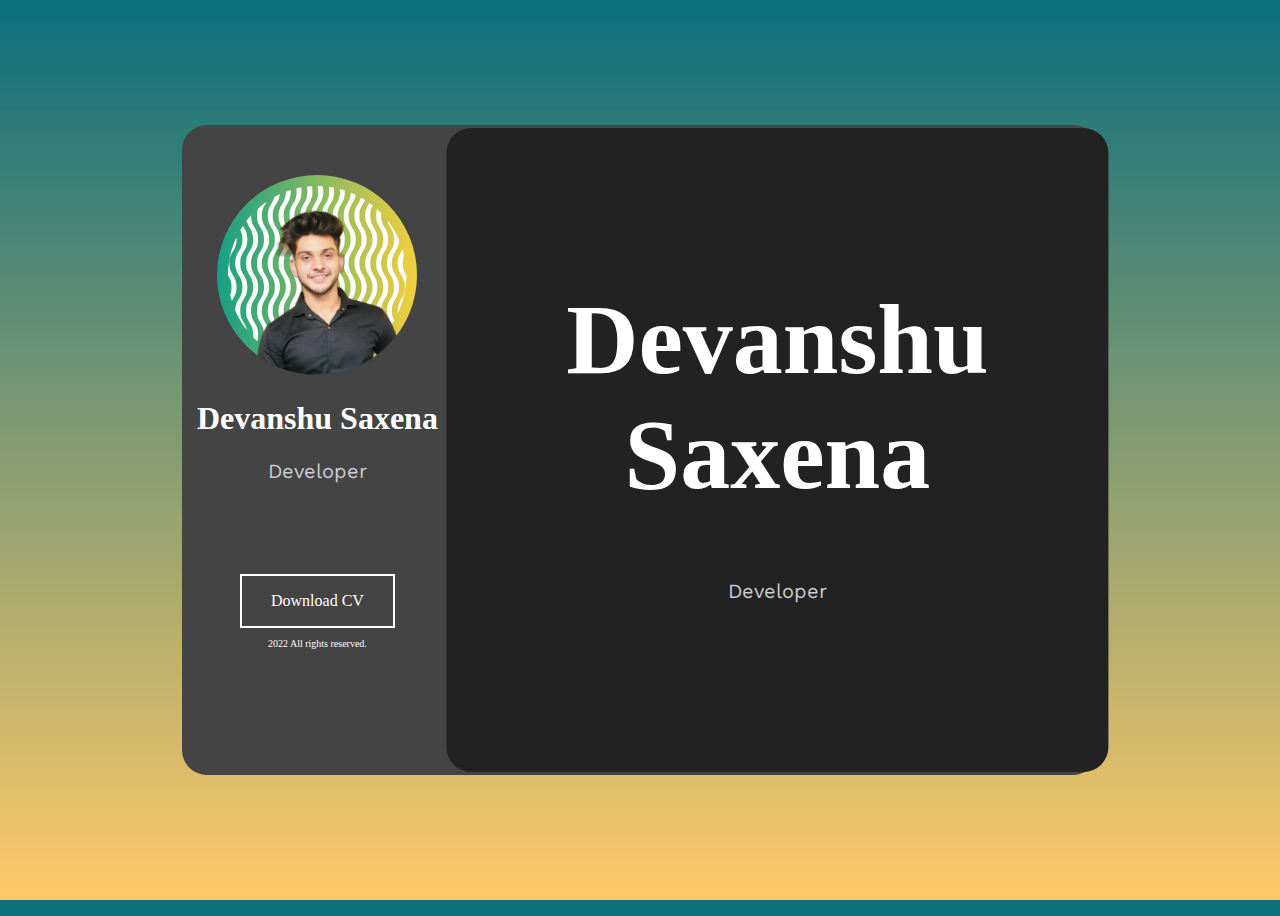
==== index.html @ 2a16014a "All about me ❤️" ====
<!DOCTYPE html>
<html lang="en">

<head>
    <meta charset="UTF-8">
    <meta http-equiv="X-UA-Compatible" content="IE=edge">
    <meta name="viewport" content="width=device-width, initial-scale=1.0">
    <meta name="viewport" content="width=device-width, initial-scale=1.0">
    <link rel="stylesheet" href="style.css">
    <link rel="preconnect" href="https://fonts.googleapis.com">
    <link rel="preconnect" href="https://fonts.gstatic.com" crossorigin>
    <link
        href="https://fonts.googleapis.com/css2?family=Abril+Fatface&family=Dosis:wght@700&family=Edu+NSW+ACT+Foundation:wght@400;700&family=Edu+TAS+Beginner&family=Montserrat&family=Nunito:wght@300&family=Oswald&family=Work+Sans:wght@200&display=swap"
        rel="stylesheet">
    <title>Resume </title>
</head>

<body>

    <div class="animation-area">
        <ul class="box-area">
            <li></li>
            <li></li>
            <li></li>
            <li></li>
            <li></li>
            <li></li>
        </ul>
    </div>

    <div class="center">
        <div id="intro">
            <center> <img src="Images/profile-pic(3).png" alt="Avatar" srcset="" id="dp" width="200px" height="200px">
            </center>
            <center>
                <h1> Devanshu Saxena </h1>
                <p> <a href="https://github.com/devanshu0605" target="_blank" id="dev"> Developer <i
                            class="fa-brands fa-github"></i> </a> </p>
                <p id="socials"> <a href="https://www.linkedin.com/in/devanshu-saxena01/" target="_blank"
                        class="social"><i class="fa-brands fa-linkedin-in"></i> </a>
                    <a href="https://www.instagram.com/devanshu0_1/" target="_blank" class="social"><i
                            class="fa-brands fa-instagram"></i></a>
                    <a href="https://twitter.com/DEVANSHU0_1" target="_blank" class="social"><i
                            class="fa-brands fa-twitter"></i></a>
                </p>

                <a href="Resume.pdf" download="Devanshu_Resume" id="down">
                    <div id="download">
                        <p> <i class="fa-solid fa-download"></i> Download CV </p>
                    </div>
                </a>
                <p id="copy"><i class="fa-regular fa-copyright"></i> 2022 All rights reserved. </p>
            </center>
        </div>
        <div id="inside">
            <center>
                <h1 id="name2"> Devanshu Saxena </h1>
                <p> <a href="https://github.com/devanshu0605" target="_blank" id="dev"> Developer <i
                            class="fa-brands fa-github"></i> </a> </p>
            </center>
        </div>
    </div>
    <link rel="stylesheet" href="https://cdnjs.cloudflare.com/ajax/libs/font-awesome/6.1.2/css/all.min.css"
        integrity="sha512-1sCRPdkRXhBV2PBLUdRb4tMg1w2YPf37qatUFeS7zlBy7jJI8Lf4VHwWfZZfpXtYSLy85pkm9GaYVYMfw5BC1A=="
        crossorigin="anonymous" referrerpolicy="no-referrer"/>

    </body>

</html>
---- style.css ----
/* body{
    background: hsla(187, 81%, 27%, 1);

    background: linear-gradient(180deg, hsla(187, 81%, 27%, 1) 0%, hsla(164, 94%, 33%, 0.5) 100%);
    
    background: -moz-linear-gradient(180deg, hsla(187, 81%, 27%, 1) 0%, hsla(164, 94%, 33%, 0.5) 100%);
    
    background: -webkit-linear-gradient(180deg, hsla(187, 81%, 27%, 1) 0%, hsla(164, 94%, 33%, 1) 100%);
    
    filter: progid: DXImageTransform.Microsoft.gradient( startColorstr="#0D6E7B", endColorstr="#05A177", GradientType=1 );
   
  
} */
body{
    height: 100vh;
    width: 100vh;
    margin:0;
    font-family: 'Playball';
    display: grid;
    background: linear-gradient(rgba(11, 111, 125, 1), rgb(255, 166, 0,0.6)  ),
            url('https://a.storyblok.com/f/109422/2880x1438/bc65ba59db/main_bg.png') no-repeat center center/cover;
    overflow: hidden;
}

.box-area {
	position: absolute;
	top: 0;
	left: 0;
	width: 100%;
	height: 100%;
	overflow: hidden;
}
.box-area li {
	position: absolute;
	display: block;
	list-style: none;
	width: 25px;
	height: 25px;
	background: rgba(255, 255, 255, 0.6);
	animation: animate 20s linear infinite;
	bottom: -150px;
}
.box-area li:nth-child(1) {
	left: 86%;
	width: 80px;
	height: 80px;
	animation-delay: 0s;
}
.box-area li:nth-child(2) {
	left: 12%;
	width: 30px;
	height: 30px;
	animation-delay: 1.5s;
	animation-duration: 10s;
}
.box-area li:nth-child(3) {
	left: 70%;
	width: 100px;
	height: 100px;
	animation-delay: 5.5s;
}
.box-area li:nth-child(4) {
	left: 42%;
	width: 150px;
	height: 150px;
	animation-delay: 0s;
	animation-duration: 15s;
}
.box-area li:nth-child(5) {
	left: 65%;
	width: 40px;
	height: 40px;
	animation-delay: 0s;
}
.box-area li:nth-child(6) {
	left: 15%;
	width: 110px;
	height: 110px;
	animation-delay: 3.5s;
}
@keyframes animate {
	0% {
		transform: translateY(0) rotate(0deg);
		opacity: 1;
	}
	100% {
		transform: translateY(-800px) rotate(360deg);
		opacity: 0;
	}
}

.center {
	position: absolute;
	left: 50%;
	top: 50%;
	height: 70%;
	width: 70%;
	transform: translate(-50%, -50%);
	background-color: #444445;
	border-radius: 25px;
	padding: 10px;
}
#inside{
	position: absolute;
	color: white;
	left: 65%;
	top: 50%;
	height: 96%;
	width: 70%;
	transform: translate(-50%, -50%);
	background-color: #222;
	border-radius: 25px;
	padding: 10px;
}
#dp{
	border-radius: 50%;
	margin-top: 40px;
}
#intro{
	float: left;
	width: 28%;
	height: 100%;
	color: white;
}
#dev{
	text-decoration: none;
	color: #ccccd0;
	font-size: 20px;
	font-family: 'Abril Fatface', cursive;

    font-family: 'Dosis', sans-serif;

    font-family: 'Edu NSW ACT Foundation', cursive;

    font-family: 'Edu TAS Beginner', cursive;

    font-family: 'Montserrat', sans-serif;

    font-family: 'Nunito', sans-serif;

    font-family: 'Oswald', sans-serif;

    font-family: 'Work Sans', sans-serif;
}
#dev:hover{
	color: rgb(159, 252, 179);

}
.social{
	padding: 06px 06px 06px 06px ;
	color: white;
	font-size: 20px;
	text-decoration: none;
}
.social:hover{
	color: rgb(0, 0, 0);
	background-color: aliceblue;
	border-radius: 60%;
}
#socials{
	margin-top: 28px;
}
#download{
	border: white 2px solid;
	width: 60%;
	height: 20%;
	margin-top: 40px;
}
#down{
	text-decoration: none;
	color: white;
}
#download:hover{
	border: white 2px solid;
	background-color: white;
	color: rgb(17, 162, 48);
}
#copy{
    
	font-size: 10px;
  } 
  #name2{
	font-size: 100px;
	margin-top: 16vh;
}
@media only screen and (max-height: 500px) {
	body {
	  background-color: red;
	}
  }
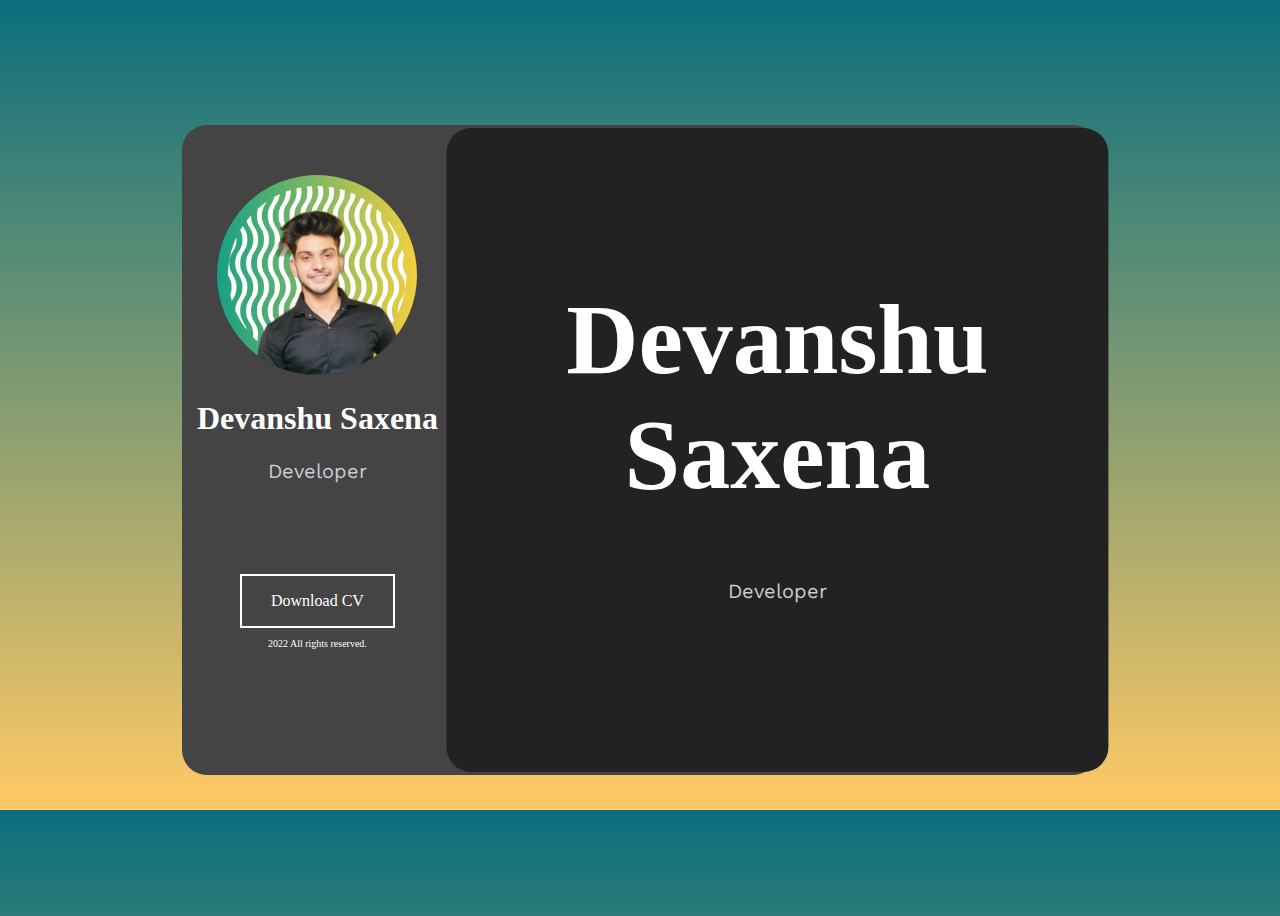
==== commit 8c596536: "All About me ❤️" ====
--- a/index.html
+++ b/index.html
@@ -33,7 +33,7 @@
             <center> <img src="Images/profile-pic(3).png" alt="Avatar" srcset="" id="dp" width="200px" height="200px">
             </center>
             <center>
-                <h1> Devanshu Saxena </h1>
+                <h1 id="devanshu"> Devanshu Saxena </h1>
                 <p> <a href="https://github.com/devanshu0605" target="_blank" id="dev"> Developer <i
                             class="fa-brands fa-github"></i> </a> </p>
                 <p id="socials"> <a href="https://www.linkedin.com/in/devanshu-saxena01/" target="_blank"
@@ -44,7 +44,7 @@
                             class="fa-brands fa-twitter"></i></a>
                 </p>
 
-                <a href="Resume.pdf" download="Devanshu_Resume" id="down">
+                <a href="Devanshu'sResume 2.pdf" download="Devanshu_Resume" id="down">
                     <div id="download">
                         <p> <i class="fa-solid fa-download"></i> Download CV </p>
                     </div>
@@ -62,8 +62,7 @@
     </div>
     <link rel="stylesheet" href="https://cdnjs.cloudflare.com/ajax/libs/font-awesome/6.1.2/css/all.min.css"
         integrity="sha512-1sCRPdkRXhBV2PBLUdRb4tMg1w2YPf37qatUFeS7zlBy7jJI8Lf4VHwWfZZfpXtYSLy85pkm9GaYVYMfw5BC1A=="
-        crossorigin="anonymous" referrerpolicy="no-referrer"/>
-
-    </body>
+        crossorigin="anonymous" referrerpolicy="no-referrer" />
+</body>
 
 </html>
--- a/style.css
+++ b/style.css
@@ -183,8 +183,176 @@
 	font-size: 100px;
 	margin-top: 16vh;
 }
-@media only screen and (max-height: 500px) {
-	body {
-	  background-color: red;
-	}
-  }+@media only screen and (max-height: 750px) {
+	
+	#dp{
+		border-radius: 50%;
+		margin-top: 20px;
+	}
+  }
+@media only screen and (max-height: 710px) {
+	
+	#dp{
+		border-radius: 50%;
+		margin-top: 5px;
+	}
+	#download{
+		border: white 2px solid;
+		width: 60%;
+		height: 20%;
+		margin-top: 5px;
+	}
+  }
+@media only screen and (max-height: 650px) {
+	
+	#dp{
+		border-radius: 50%;
+		margin-top: 2px;
+	}
+	#download{
+		border: white 2px solid;
+		width: 60%;
+		height: 20%;
+		margin-top: 2px;
+	}
+  }
+@media only screen and (max-height: 618px) {
+	
+	#dp{
+		border-radius: 50%;
+		margin-top: 20px;
+		height: 120px;
+		width: 120px;
+	}
+	#download{
+		border: white 2px solid;
+		width: 60%;
+		height: 20%;
+		margin-top: 2px;
+	}
+	#name2{
+		font-size: 100px;
+		margin-top: 10vh;
+	}
+  }
+@media only screen and (max-height: 562px) {
+	
+	#dp{
+		border-radius: 50%;
+		margin-top: 16px;
+		height: 100px;
+		width: 100px;
+	}
+	#download{
+		border: white 2px solid;
+		width: 60%;
+		height: 20%;
+		margin-top: 2px;
+	}
+	#name2{
+		font-size: 90px;
+		margin-top: 8vh;
+	}
+  }
+@media screen and (max-width: 1230px) {
+	#devanshu{
+		font-size: 30px;
+	}
+  }  
+@media screen and (max-width: 1180px) {
+	#name2{
+		font-size: 80px;
+		margin-top: 20vh;
+	}
+  }  
+@media screen and (max-width: 1116px) {
+	#name2{
+		font-size: 60px;
+		margin-top: 30vh;
+	}
+  }  
+@media screen and (max-width: 1060px) {
+	#inside{
+		display: none;
+	}
+	#intro{
+		float: left;
+		width: 100%;
+		height: 100%;
+		color: white;
+	}
+  }  
+@media screen and (max-width: 294px) {
+	#inside{
+		display: none;
+	}
+	#intro{
+		float: left;
+		width: 100%;
+		height: 100%;
+		color: white;
+	}
+	#dp{
+		width: 170px;
+		height: 170px;
+	}
+  }  
+  @media screen and (max-width: 240px) {
+	#inside{
+		display: none;
+	}
+	#intro{
+		float: left;
+		width: 100%;
+		height: 100%;
+		color: white;
+	}
+	#dp{
+		width: 140px;
+		height: 140px;
+	}
+  }  
+
+  @media screen and (max-width: 500px) {
+	body{
+		height: 100vh;
+		width: 40vh;
+		margin:0;
+		font-family: 'Playball';
+		display: grid;
+		background: linear-gradient(rgba(11, 111, 125, 1), rgb(255, 166, 0,0.6)  ),
+				url('https://a.storyblok.com/f/109422/2880x1438/bc65ba59db/main_bg.png') no-repeat center center/cover;
+		overflow: hidden;
+		overflow-y: hidden;
+		overflow-x: hidden;
+	}
+  }  
+  @media screen and (max-width: 850px) {
+	body{
+		height: 100vh;
+		width: 35vh;
+		margin:0;
+		font-family: 'Playball';
+		display: grid;
+		background: linear-gradient(rgba(11, 111, 125, 1), rgb(255, 166, 0,0.6)  ),
+				url('https://a.storyblok.com/f/109422/2880x1438/bc65ba59db/main_bg.png') no-repeat center center/cover;
+		overflow: hidden;
+		overflow-y: hidden;
+		overflow-x: hidden;
+	}
+  }  
+  @media screen and (min-height: 668px) {
+	body{
+		height: 90vh;
+		width: 35vh;
+		margin:0;
+		font-family: 'Playball';
+		display: grid;
+		background: linear-gradient(rgba(11, 111, 125, 1), rgb(255, 166, 0,0.6)  ),
+				url('https://a.storyblok.com/f/109422/2880x1438/bc65ba59db/main_bg.png') no-repeat center center/cover;
+		overflow: hidden;
+		overflow-y: hidden;
+		overflow-x: hidden;
+		
+	}
+  }  
